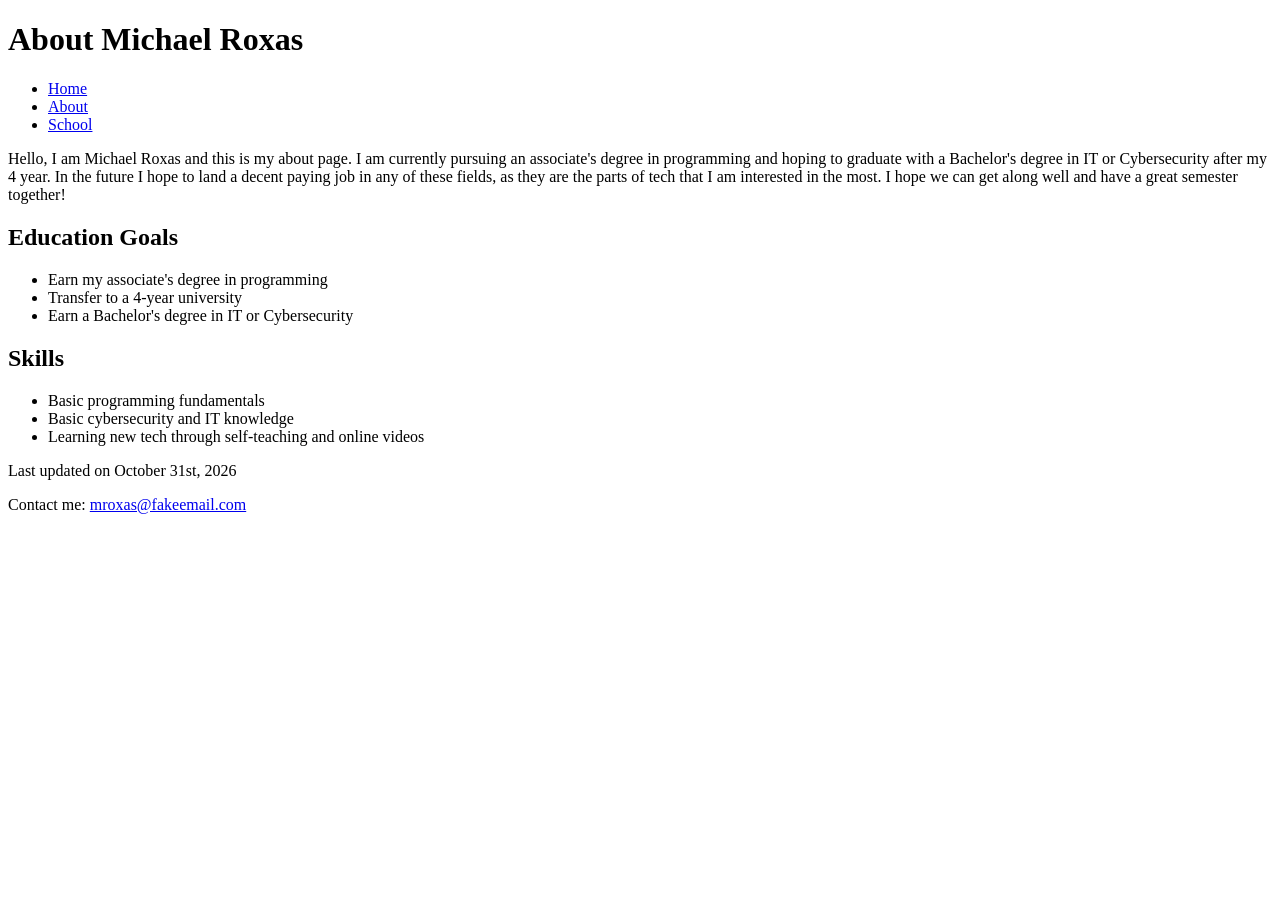
==== about.html @ 88060149 "Add files via upload" ====
<!DOCTYPE html>
<html lang="en">
  <head>
    <meta charset="utf-8" />
    <title>About Michael Roxas</title>
    <link rel="stylesheet" href="styles.css" />
  </head>
  <body>
    <header>
      <h1>About Michael Roxas</h1>
      <nav>
        <ul>
          <li><a href="index.html">Home</a></li>
          <li><a href="about.html">About</a></li>
          <li><a href="#">School</a></li>
        </ul>
      </nav>
    </header>

    <main>
      <p>
        Hello, I am Michael Roxas and this is my about page. I am currently
        pursuing an associate's degree in programming and hoping to graduate
        with a Bachelor's degree in IT or Cybersecurity after my 4 year. In the
        future I hope to land a decent paying job in any of these fields, as
        they are the parts of tech that I am interested in the most. I hope we
        can get along well and have a great semester together!
      </p>

      <h2>Education Goals</h2>
      <ul>
        <li>Earn my associate's degree in programming</li>
        <li>Transfer to a 4-year university</li>
        <li>Earn a Bachelor's degree in IT or Cybersecurity</li>
      </ul>

      <h2>Skills</h2>
      <ul>
        <li>Basic programming fundamentals</li>
        <li>Basic cybersecurity and IT knowledge</li>
        <li>Learning new tech through self-teaching and online videos</li>
      </ul>
    </main>

    <footer>
      <p>Last updated on October 31st, 2026</p>
      <p>Contact me: <a href="mailto:mroxas@fakeemail.com">mroxas@fakeemail.com</a></p>
    </footer>
  </body>
</html>
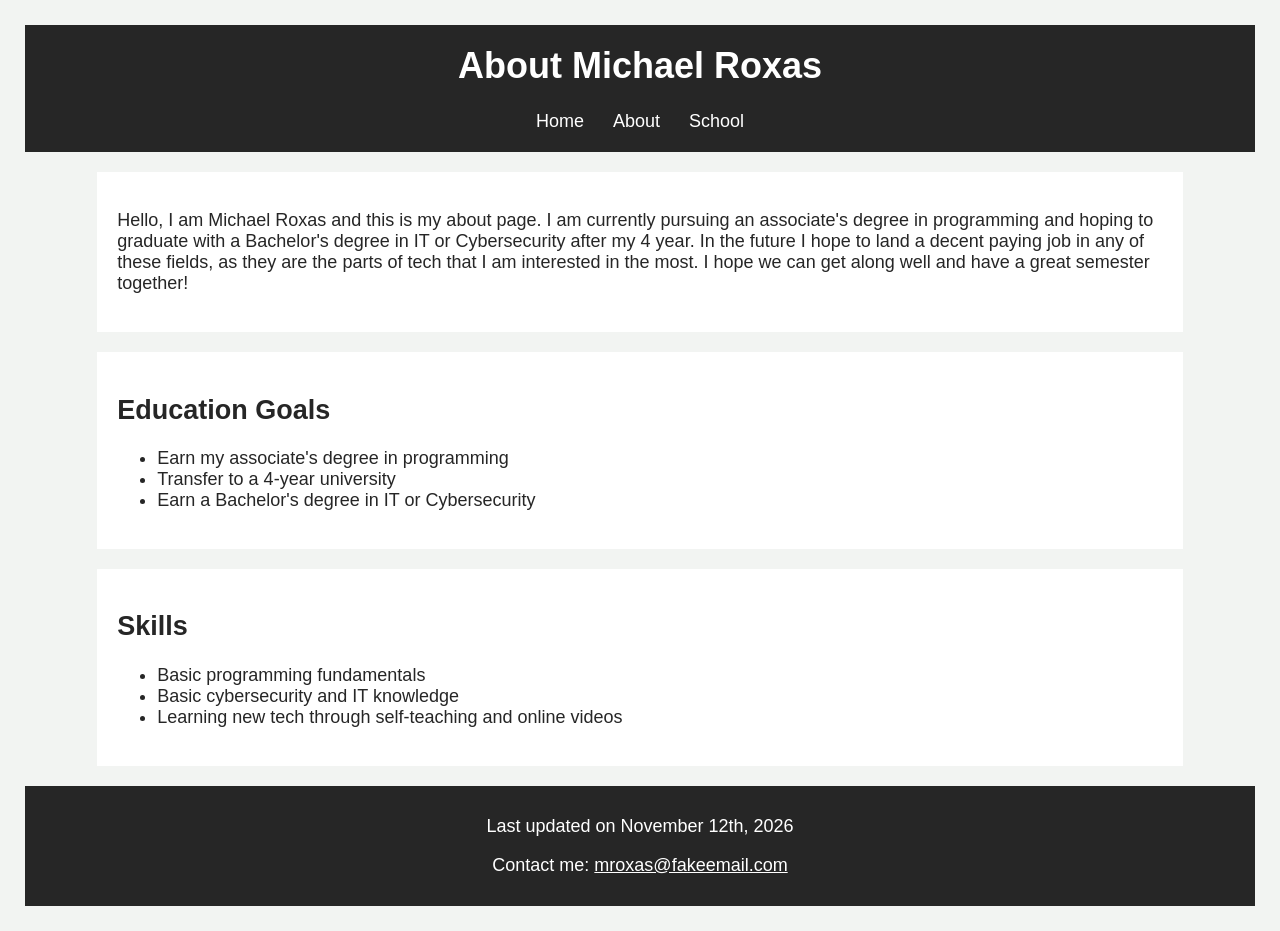
==== commit c0fd98be: "Add files via upload" ====
--- a/about.html
+++ b/about.html
@@ -1,9 +1,9 @@
 <!DOCTYPE html>
 <html lang="en">
   <head>
-    <meta charset="utf-8" />
+    <meta charset="utf-8">
     <title>About Michael Roxas</title>
-    <link rel="stylesheet" href="styles.css" />
+    <link rel="stylesheet" href="styles.css">
   </head>
   <body>
     <header>
@@ -18,33 +18,39 @@
     </header>
 
     <main>
-      <p>
-        Hello, I am Michael Roxas and this is my about page. I am currently
-        pursuing an associate's degree in programming and hoping to graduate
-        with a Bachelor's degree in IT or Cybersecurity after my 4 year. In the
-        future I hope to land a decent paying job in any of these fields, as
-        they are the parts of tech that I am interested in the most. I hope we
-        can get along well and have a great semester together!
-      </p>
+      <section>
+        <p>
+          Hello, I am Michael Roxas and this is my about page. I am currently
+          pursuing an associate's degree in programming and hoping to graduate
+          with a Bachelor's degree in IT or Cybersecurity after my 4 year. In the
+          future I hope to land a decent paying job in any of these fields, as
+          they are the parts of tech that I am interested in the most. I hope we
+          can get along well and have a great semester together!
+        </p>
+      </section>
 
-      <h2>Education Goals</h2>
-      <ul>
-        <li>Earn my associate's degree in programming</li>
-        <li>Transfer to a 4-year university</li>
-        <li>Earn a Bachelor's degree in IT or Cybersecurity</li>
-      </ul>
+      <section>
+        <h2>Education Goals</h2>
+        <ul>
+          <li>Earn my associate's degree in programming</li>
+          <li>Transfer to a 4-year university</li>
+          <li>Earn a Bachelor's degree in IT or Cybersecurity</li>
+        </ul>
+      </section>
 
-      <h2>Skills</h2>
-      <ul>
-        <li>Basic programming fundamentals</li>
-        <li>Basic cybersecurity and IT knowledge</li>
-        <li>Learning new tech through self-teaching and online videos</li>
-      </ul>
+      <section>
+        <h2>Skills</h2>
+        <ul>
+          <li>Basic programming fundamentals</li>
+          <li>Basic cybersecurity and IT knowledge</li>
+          <li>Learning new tech through self-teaching and online videos</li>
+        </ul>
+      </section>
     </main>
 
     <footer>
-      <p>Last updated on October 31st, 2026</p>
+      <p>Last updated on November 12th, 2026</p>
       <p>Contact me: <a href="mailto:mroxas@fakeemail.com">mroxas@fakeemail.com</a></p>
     </footer>
   </body>
-</html>+</html>
--- a/styles.css
+++ b/styles.css
@@ -0,0 +1,62 @@
+/* Body */
+body {
+  font-family: Calibri, Helvetica, sans-serif;
+  font-size: 18px;
+  color: #262626;
+  background-color: #f2f4f2;
+  padding: 25px;
+  margin: 0;
+}
+
+/* Header */
+header {
+  background-color: #262626;
+  color: #ffffff;
+  padding: 20px;
+  text-align: center;
+}
+
+/* Main heading */
+h1 {
+  font-size: 2em;
+  color: #ffffff;
+  margin-top: 0;
+}
+
+/* Navigation list */
+nav ul {
+  list-style-type: none;
+  padding: 0;
+  margin: 15px 0 0;
+}
+
+nav ul li {
+  display: inline;
+  margin: 0 12px;
+}
+
+nav a {
+  color: #ffffff;
+  text-decoration: none;
+}
+
+/* Sections */
+section {
+  background-color: #ffffff;
+  width: 85%;
+  margin: 20px auto;
+  padding: 20px;
+}
+
+/* Footer */
+footer {
+  background-color: #262626;
+  color: #ffffff;
+  text-align: center;
+  padding: 12px;
+  margin-top: 20px;
+}
+
+footer a {
+  color: #ffffff;
+}
